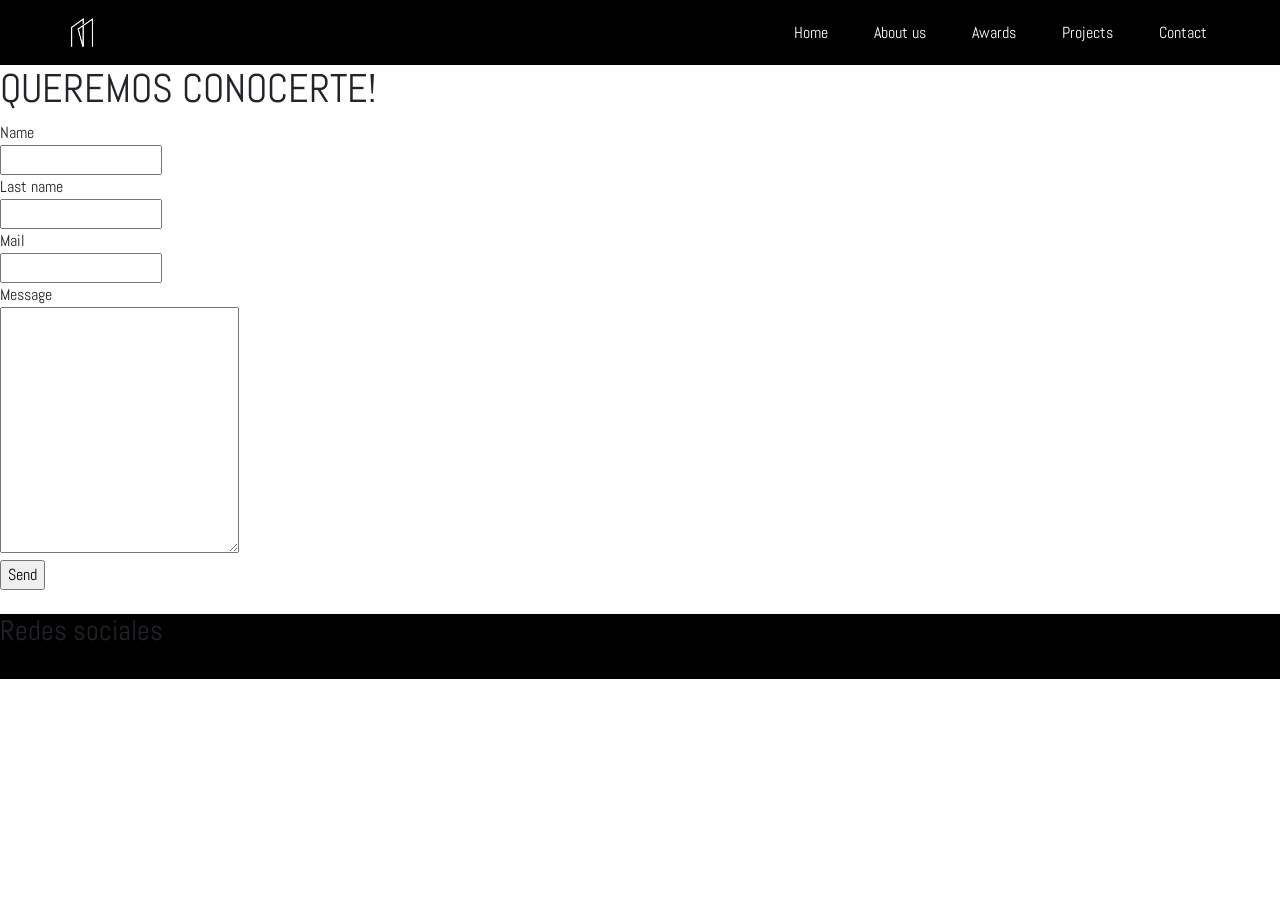
==== pages/contacto.html @ b18acd59 "agregando estilo a pagina home" ====
<!DOCTYPE html>
<html lang="en">
<head>
    <meta charset="UTF-8">
    <meta http-equiv="X-UA-Compatible" content="IE=edge">
    <meta name="viewport" content="width=device-width, initial-scale=1.0">
    <!-- LINK FAVICON -->
    <link rel="shortcut icon" href="../img/favicon.jpg" type="image/x-icon">
    <title>Contact</title>
    <!-- LINK BOOTSTRAP CSS -->
    <link href="https://cdn.jsdelivr.net/npm/bootstrap@5.2.3/dist/css/bootstrap.min.css" rel="stylesheet" integrity="sha384-rbsA2VBKQhggwzxH7pPCaAqO46MgnOM80zW1RWuH61DGLwZJEdK2Kadq2F9CUG65" crossorigin="anonymous">
    <!-- LINK CSS -->
    <link rel="stylesheet" href="../css/style.css">
</head>
<body>
    <!-- logo + nav -->
    <header>
        <nav class="navbar navbar-expand-lg">
            <div class="container-fluid">
                <img src="../img/logo.png" alt="logo" class="nav_logo">
                <button class="navbar-toggler" type="button" data-bs-toggle="collapse" data-bs-target="#navbarNavAltMarkup"aria-controls="navbarNavAltMarkup" aria-expanded="false" aria-label="Toggle navigation">
                <span class="navbar-toggler-icon"></span>
                </button>
                <div class="collapse navbar-collapse justify-content-end" id="navbarNavAltMarkup">
                    <div class="navbar-nav nav">
                        <a class="nav-link" href="../index.html">Home</a>
                        <a class="nav-link" href="nosotros.html">About us</a>                   
                        <a class="nav-link" href="premios.html">Awards</a>                    
                        <a class="nav-link" href="proyectos.html">Projects</a>                    
                        <a class="nav-link" href="#">Contact</a>
                    </div>
                </div>
            </div>
        </nav>
    </header>
    <!-- contenido principal -->
    <main>
        <div>
            <h1>QUEREMOS CONOCERTE!</h1>
        </div>
        <div>
            <form action="#">
                <label for="nombre">Name</label><br>
                <input type="text"><br>
                <label for="apellido">Last name</label><br>
                <input type="text"><br>
                <label for="mail">Mail</label><br>
                <input type="email" name="mail"><br>
                <label for="Mensaje">Message</label><br>
                <textarea name="mensaje" id="" cols="30" rows="10"></textarea><br>
                <input type="submit" value="Send">
            </form>
            <div>
                <img src="" alt="">
            </div>
        </div>
    </main>
    <!-- pie de pagina -->
    <footer>
        <div>
            <h3>Redes sociales</h3>
        </div>
    </footer>
    <!-- JAVASCRIPT BOOTSTRAP -->
    <script src="https://cdn.jsdelivr.net/npm/bootstrap@5.2.3/dist/js/bootstrap.bundle.min.js" integrity="sha384-kenU1KFdBIe4zVF0s0G1M5b4hcpxyD9F7jL+jjXkk+Q2h455rYXK/7HAuoJl+0I4" crossorigin="anonymous"></script>
</body>
</html>
---- css/style.css ----
@import url("https://fonts.googleapis.com/css2?family=Abel&display=swap");
header {
  background-color: black;
}

.nav-link {
  color: white;
  margin-left: 15px;
  margin-right: 15px;
}

.nav-link:hover {
  text-decoration: underline;
  color: rgb(195, 169, 139);
}

nav {
  height: 65px;
}

.nav_logo {
  height: 65px;
  width: auto;
}

nav .container-fluid {
  padding-left: 50px;
  padding-right: 50px;
}

main {
  box-sizing: border-box;
}

.fondoHome {
  background-image: url(../img/bathroom.jpg);
  width: 100%;
  height: 100vh;
  background-size: cover;
  background-position: center;
}

.home_titulo h1 {
  font-size: 100px;
  color: white;
  margin: 50px;
  margin-top: 200px;
  margin-bottom: 20px;
  text-align: center;
}

body {
  font-family: "Abel", sans-serif;
}

footer {
  background-color: black;
  height: 65px;
}

.home_boton a {
  background-color: rgb(195, 169, 139);
  color: black;
  padding: 10px;
  border-radius: 10px;
  text-decoration: none;
}

.home_boton {
  text-align: center;
}

/*# sourceMappingURL=style.css.map */
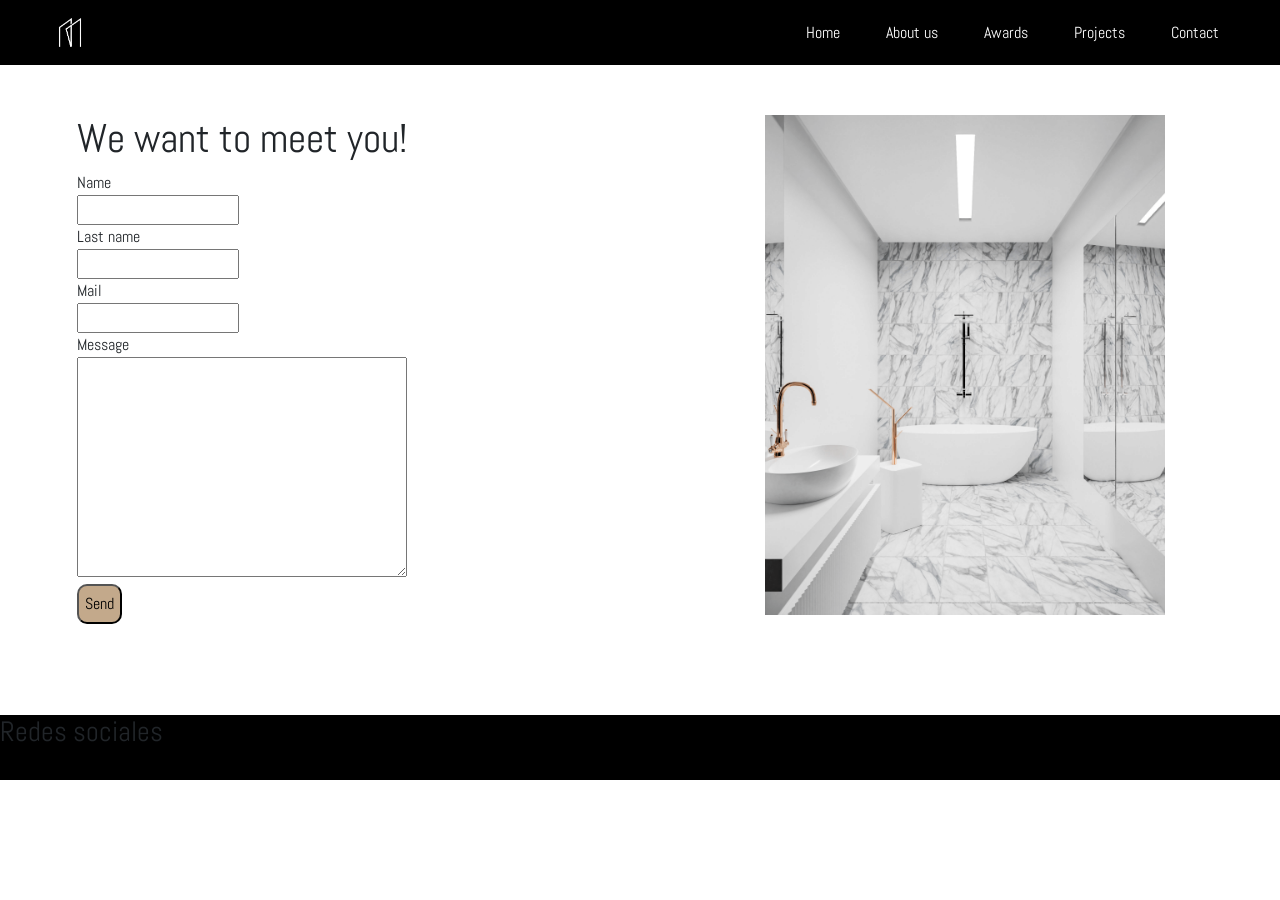
==== commit 6d7d51d0: "agregamos estilo en la pagina premios" ====
--- a/pages/contacto.html
+++ b/pages/contacto.html
@@ -13,54 +13,56 @@
     <link rel="stylesheet" href="../css/style.css">
 </head>
 <body>
-    <!-- logo + nav -->
-    <header>
-        <nav class="navbar navbar-expand-lg">
-            <div class="container-fluid">
-                <img src="../img/logo.png" alt="logo" class="nav_logo">
-                <button class="navbar-toggler" type="button" data-bs-toggle="collapse" data-bs-target="#navbarNavAltMarkup"aria-controls="navbarNavAltMarkup" aria-expanded="false" aria-label="Toggle navigation">
-                <span class="navbar-toggler-icon"></span>
-                </button>
-                <div class="collapse navbar-collapse justify-content-end" id="navbarNavAltMarkup">
-                    <div class="navbar-nav nav">
-                        <a class="nav-link" href="../index.html">Home</a>
-                        <a class="nav-link" href="nosotros.html">About us</a>                   
-                        <a class="nav-link" href="premios.html">Awards</a>                    
-                        <a class="nav-link" href="proyectos.html">Projects</a>                    
-                        <a class="nav-link" href="#">Contact</a>
+    <div>
+        <!-- logo + nav -->    
+        <header class="row">        
+            <nav class="navbar navbar-expand-lg col-12 cold-xl-12">  
+                <div class="container-fluid">        
+                    <img src="../img/logo.png" alt="logo" class="nav_logo">   
+                    <button class="navbar-toggler" type="button" data-bs-toggle="collapse" data-bs-target="#navbarNavAltMarkup" aria-controls="navbarNavAltMarkup" aria-expanded="false" aria-label="Toggle navigation">
+                    <span class="navbar-toggler-icon"></span>    
+                    </button>   
+                    <div class="collapse navbar-collapse justify-content-end" id="navbarNavAltMarkup">    
+                        <div class="navbar-nav nav">  
+                            <a class="nav-link" href="../index.html">Home</a>                           
+                            <a class="nav-link" href="nosotros.html">About us</a>                     
+                            <a class="nav-link" href="premios.html">Awards</a>                        
+                            <a class="nav-link" href="proyectos.html">Projects</a>                        
+                            <a class="nav-link" href="#">Contact</a>
+                        </div>
                     </div>
+                </div>    
+            </nav>    
+        </header>    
+        <!-- contenido principal -->    
+        <main>   
+            <div class="row d-flex texto_cont">
+                <div class="col-12 cold-xl-8"> 
+                    <h1>We want to meet you!</h1>       
+                    <form action="#">    
+                        <label for="nombre">Name</label><br>    
+                        <input type="text"><br>
+                        <label for="apellido">Last name</label><br>
+                        <input type="text"><br>    
+                        <label for="mail">Mail</label><br>    
+                        <input type="email" name="mail"><br>    
+                        <label for="Mensaje">Message</label><br>    
+                        <textarea name="mensaje" id="" cols="30" rows="10" style="width: 330px;height: 220px;"></textarea><br>    
+                        <input type="submit" value="Send" class="proy_boton">    
+                    </form>       
+                </div> 
+                <div class="col-12 cold-xl-4 img-fluid blanco">
+                    <img src="../img/whitedream.png" alt="bathroom">    
                 </div>
+            </div>  
+        </main>    
+        <!-- pie de pagina -->    
+        <footer class="row">
+            <div class="col-12 cold-xl-12">
+                <h3>Redes sociales</h3>
             </div>
-        </nav>
-    </header>
-    <!-- contenido principal -->
-    <main>
-        <div>
-            <h1>QUEREMOS CONOCERTE!</h1>
-        </div>
-        <div>
-            <form action="#">
-                <label for="nombre">Name</label><br>
-                <input type="text"><br>
-                <label for="apellido">Last name</label><br>
-                <input type="text"><br>
-                <label for="mail">Mail</label><br>
-                <input type="email" name="mail"><br>
-                <label for="Mensaje">Message</label><br>
-                <textarea name="mensaje" id="" cols="30" rows="10"></textarea><br>
-                <input type="submit" value="Send">
-            </form>
-            <div>
-                <img src="" alt="">
-            </div>
-        </div>
-    </main>
-    <!-- pie de pagina -->
-    <footer>
-        <div>
-            <h3>Redes sociales</h3>
-        </div>
-    </footer>
+        </footer>
+    </div>
     <!-- JAVASCRIPT BOOTSTRAP -->
     <script src="https://cdn.jsdelivr.net/npm/bootstrap@5.2.3/dist/js/bootstrap.bundle.min.js" integrity="sha384-kenU1KFdBIe4zVF0s0G1M5b4hcpxyD9F7jL+jjXkk+Q2h455rYXK/7HAuoJl+0I4" crossorigin="anonymous"></script>
 </body>
--- a/css/style.css
+++ b/css/style.css
@@ -29,7 +29,16 @@
 }
 
 main {
-  box-sizing: border-box;
+  box-sizing: content-box;
+}
+
+body {
+  font-family: "Abel", sans-serif;
+}
+
+img {
+  max-width: 100%;
+  max-height: 100%;
 }
 
 .fondoHome {
@@ -49,8 +58,82 @@
   text-align: center;
 }
 
-body {
-  font-family: "Abel", sans-serif;
+.texto_nos {
+  flex-direction: column;
+  margin: 50px;
+  margin-left: 65px;
+  padding: 0;
+  width: 650px;
+  justify-content: space-between;
+}
+
+.texto_nos h1 {
+  margin-bottom: 25px;
+}
+
+.P_ultimo {
+  margin-bottom: 50px;
+}
+
+.living {
+  width: 400px;
+  height: auto;
+  margin: 50px;
+}
+
+.proyectos {
+  background-color: black;
+}
+
+.cards {
+  margin-top: 50px;
+  margin-bottom: 50px;
+  margin-left: 5px;
+  margin-right: 5px;
+}
+
+.card {
+  padding: 0;
+  border: none;
+  background-color: rgb(135, 116, 94);
+  width: 320px;
+}
+
+.card-text {
+  font-size: xx-large;
+}
+
+.texto_cont {
+  flex-wrap: nowrap;
+  margin: 50px;
+  margin-left: 65px;
+  padding: 0;
+  width: 650px;
+}
+
+.blanco {
+  width: 400px;
+  height: auto;
+  margin: 50px;
+  margin-top: 0;
+  padding: 0;
+}
+
+.text_premios {
+  margin-right: 200px;
+  margin-left: 200px;
+  margin-top: 50px;
+}
+
+.img_premios img {
+  width: 400px;
+  height: 450px;
+}
+
+.img_premios {
+  justify-content: space-evenly;
+  margin-top: 20px;
+  margin-bottom: 20px;
 }
 
 footer {
@@ -58,7 +141,7 @@
   height: 65px;
 }
 
-.home_boton a {
+.home_boton a, .nos_boton a {
   background-color: rgb(195, 169, 139);
   color: black;
   padding: 10px;
@@ -70,4 +153,16 @@
   text-align: center;
 }
 
+.nos_boton {
+  align-items: end;
+}
+
+.proy_boton {
+  background-color: rgb(195, 169, 139);
+  color: black;
+  padding: 6px;
+  border-radius: 10px;
+  text-decoration: none;
+}
+
 /*# sourceMappingURL=style.css.map */
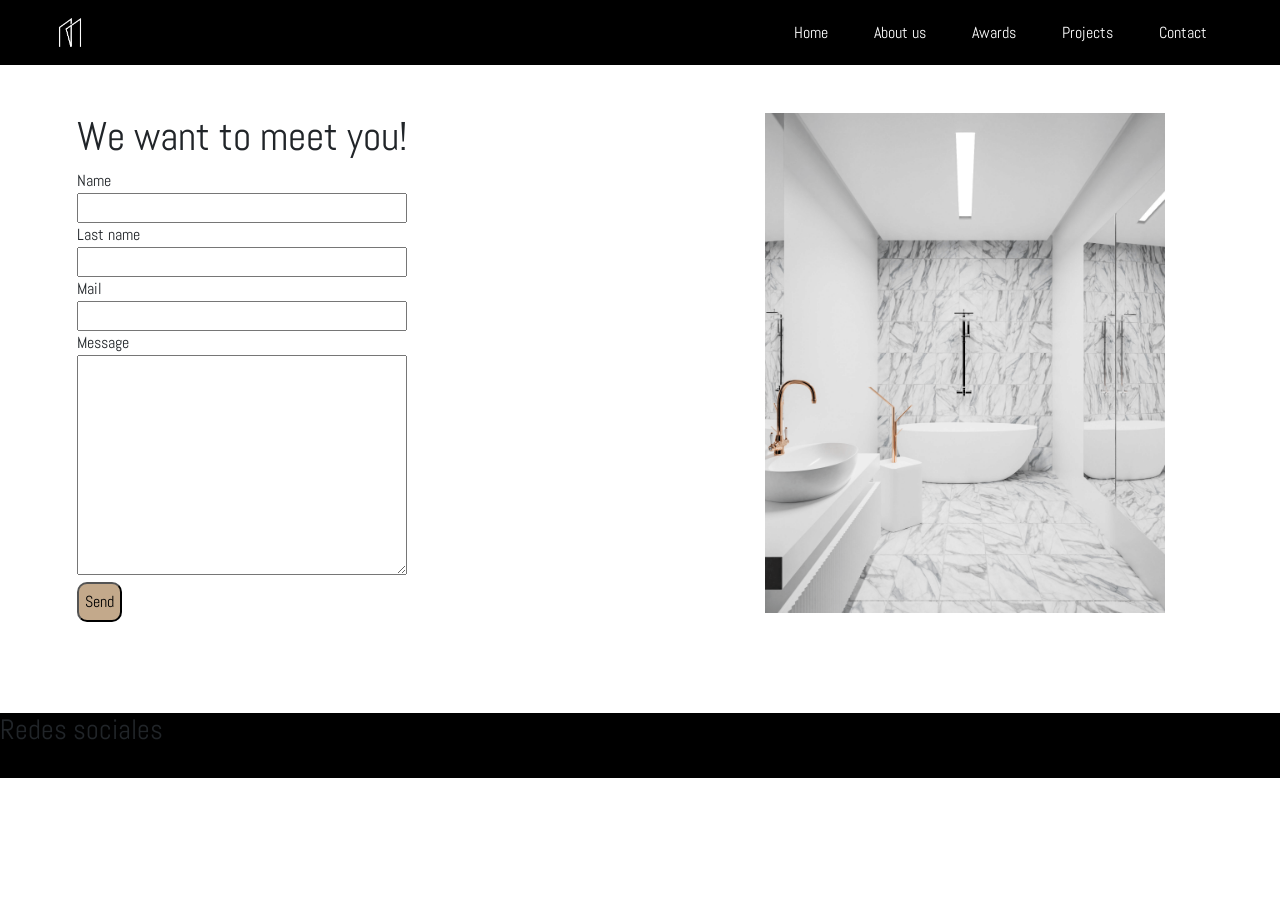
==== commit 513b9e01: "cambiando estilo de menu" ====
--- a/pages/contacto.html
+++ b/pages/contacto.html
@@ -13,11 +13,11 @@
     <link rel="stylesheet" href="../css/style.css">
 </head>
 <body>
-    <div>
+    <div class="container-fluid p-0">
         <!-- logo + nav -->    
         <header class="row">        
             <nav class="navbar navbar-expand-lg col-12 cold-xl-12">  
-                <div class="container-fluid">        
+                <div class="container-fluid menu">        
                     <img src="../img/logo.png" alt="logo" class="nav_logo">   
                     <button class="navbar-toggler" type="button" data-bs-toggle="collapse" data-bs-target="#navbarNavAltMarkup" aria-controls="navbarNavAltMarkup" aria-expanded="false" aria-label="Toggle navigation">
                     <span class="navbar-toggler-icon"></span>    
@@ -36,16 +36,16 @@
         </header>    
         <!-- contenido principal -->    
         <main>   
-            <div class="row d-flex texto_cont">
-                <div class="col-12 cold-xl-8"> 
+            <div class="row d-flex texto_cont mt-5 p-0">
+                <div class="col-12 cold-xl-8 formulario"> 
                     <h1>We want to meet you!</h1>       
                     <form action="#">    
                         <label for="nombre">Name</label><br>    
-                        <input type="text"><br>
+                        <input type="text" style="width: 330px"><br>
                         <label for="apellido">Last name</label><br>
-                        <input type="text"><br>    
+                        <input type="text" style="width: 330px"><br>    
                         <label for="mail">Mail</label><br>    
-                        <input type="email" name="mail"><br>    
+                        <input type="email" name="mail" style="width: 330px"><br>    
                         <label for="Mensaje">Message</label><br>    
                         <textarea name="mensaje" id="" cols="30" rows="10" style="width: 330px;height: 220px;"></textarea><br>    
                         <input type="submit" value="Send" class="proy_boton">    
--- a/css/style.css
+++ b/css/style.css
@@ -28,6 +28,11 @@
   padding-right: 50px;
 }
 
+@media (max-width: 768px) {
+  .menu {
+    background-color: black;
+  }
+}
 main {
   box-sizing: content-box;
 }
@@ -39,6 +44,10 @@
 img {
   max-width: 100%;
   max-height: 100%;
+}
+
+.row {
+  margin-right: 0;
 }
 
 .fondoHome {
@@ -90,6 +99,7 @@
   margin-bottom: 50px;
   margin-left: 5px;
   margin-right: 5px;
+  justify-content: space-between;
 }
 
 .card {
@@ -107,7 +117,6 @@
   flex-wrap: nowrap;
   margin: 50px;
   margin-left: 65px;
-  padding: 0;
   width: 650px;
 }
 
@@ -122,7 +131,7 @@
 .text_premios {
   margin-right: 200px;
   margin-left: 200px;
-  margin-top: 50px;
+  text-align: center;
 }
 
 .img_premios img {
@@ -131,11 +140,67 @@
 }
 
 .img_premios {
-  justify-content: space-evenly;
   margin-top: 20px;
   margin-bottom: 20px;
 }
 
+@media (max-width: 768px) {
+  .home_titulo h1 {
+    font-size: 75px;
+  }
+  .texto_nos {
+    padding: 10px;
+    margin: auto;
+    text-align: inherit;
+    width: 350px;
+  }
+  .mt-5 {
+    margin-top: 0;
+  }
+  .living {
+    padding: 0;
+    width: auto;
+  }
+  .cards {
+    justify-content: center;
+  }
+  .card {
+    margin-bottom: 30px;
+  }
+  .menu {
+    z-index: 1;
+  }
+  .text_premios {
+    margin: auto;
+    padding: 10px;
+    text-align: inherit;
+    width: 350px;
+  }
+  .img_premios {
+    flex-direction: column;
+  }
+  .img_premios img {
+    width: auto;
+    height: auto;
+    margin-bottom: 20px;
+  }
+  .texto_cont {
+    width: auto;
+    margin: 0;
+    flex-direction: column;
+    align-items: center;
+  }
+  .blanco {
+    width: 100%;
+    margin-top: 50px;
+  }
+  .formulario {
+    display: flex;
+    flex-direction: column;
+    align-items: center;
+    text-align: center;
+  }
+}
 footer {
   background-color: black;
   height: 65px;
@@ -165,4 +230,8 @@
   text-decoration: none;
 }
 
+.navbar-toggler {
+  background-color: rgb(195, 169, 139);
+}
+
 /*# sourceMappingURL=style.css.map */
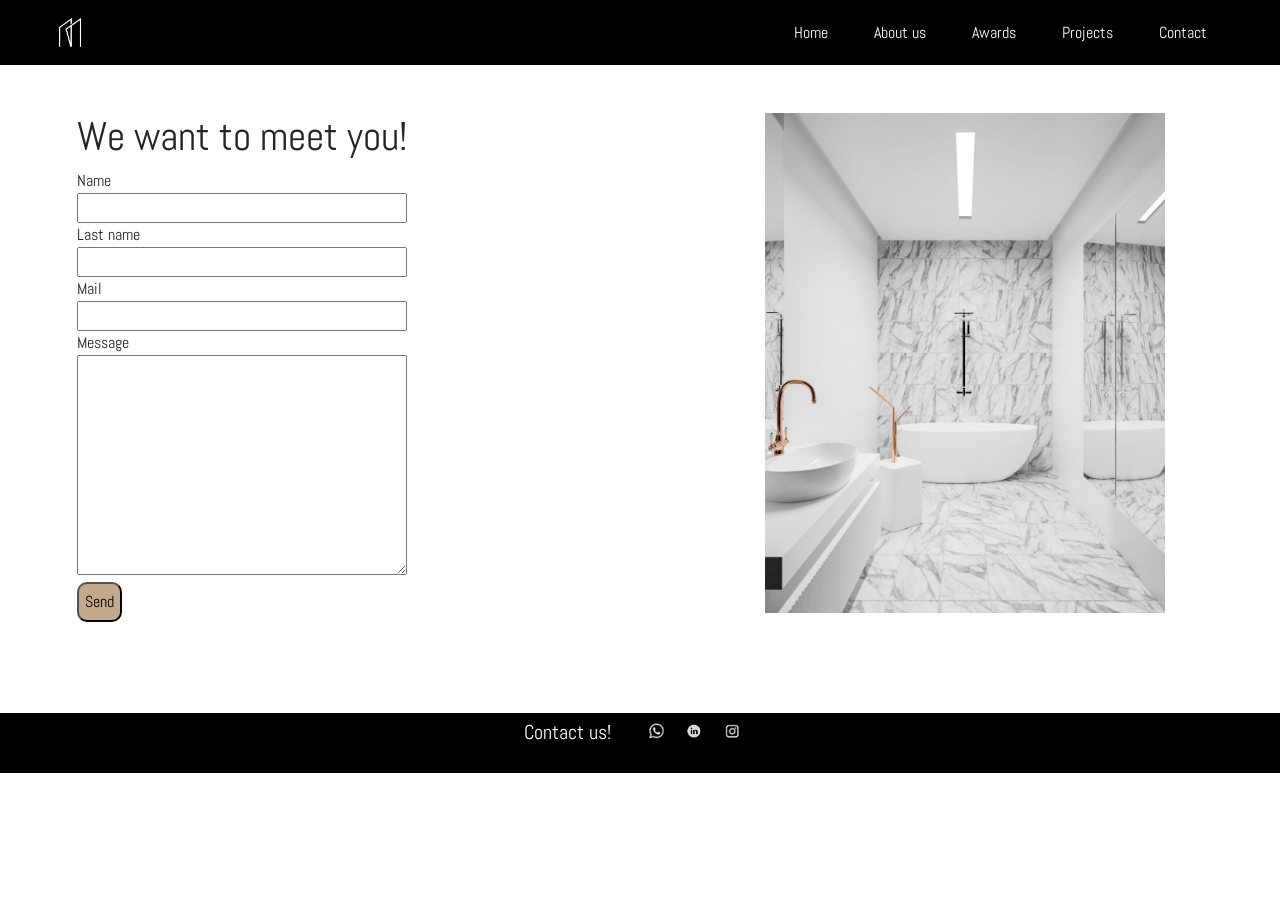
==== commit 48568e48: "estilo de footer" ====
--- a/pages/contacto.html
+++ b/pages/contacto.html
@@ -57,9 +57,26 @@
             </div>  
         </main>    
         <!-- pie de pagina -->    
-        <footer class="row">
-            <div class="col-12 cold-xl-12">
-                <h3>Redes sociales</h3>
+        <footer class="d-flex justify-content-center align-items-center">
+            <div class="row">
+                <div class="col-12 cold-xl-3">
+                    <h3>Contact us!</h3>
+                </div>
+            </div>
+            <div class="row">
+                <div class="col-12 cold-xl-3 img-fluid rrss">
+                    <a href="https://www.google.com/" target><img src="../img/what.png" alt="whatsapp"></a>
+                </div>
+            </div>
+            <div class="row">
+                <div class="col-12 cold-xl-3 img-fluid rrss">
+                    <a href="https://www.google.com/" target><img src="../img/linke.png" alt="Linkedin"></a>
+                </div>
+            </div>
+            <div class="row">
+                <div class="col-12 cold-xl-3 img-fluid rrss">
+                    <a href="https://www.google.com/" target><img src="../img/insta.png" alt="instagram"></a>
+                </div>
             </div>
         </footer>
     </div>
--- a/css/style.css
+++ b/css/style.css
@@ -203,7 +203,19 @@
 }
 footer {
   background-color: black;
-  height: 65px;
+  height: 60px;
+}
+
+footer h3 {
+  font-size: 20px;
+  color: white;
+  padding-right: 20px;
+  padding-bottom: 15px;
+}
+
+.rrss {
+  width: 50px;
+  height: 50px;
 }
 
 .home_boton a, .nos_boton a {
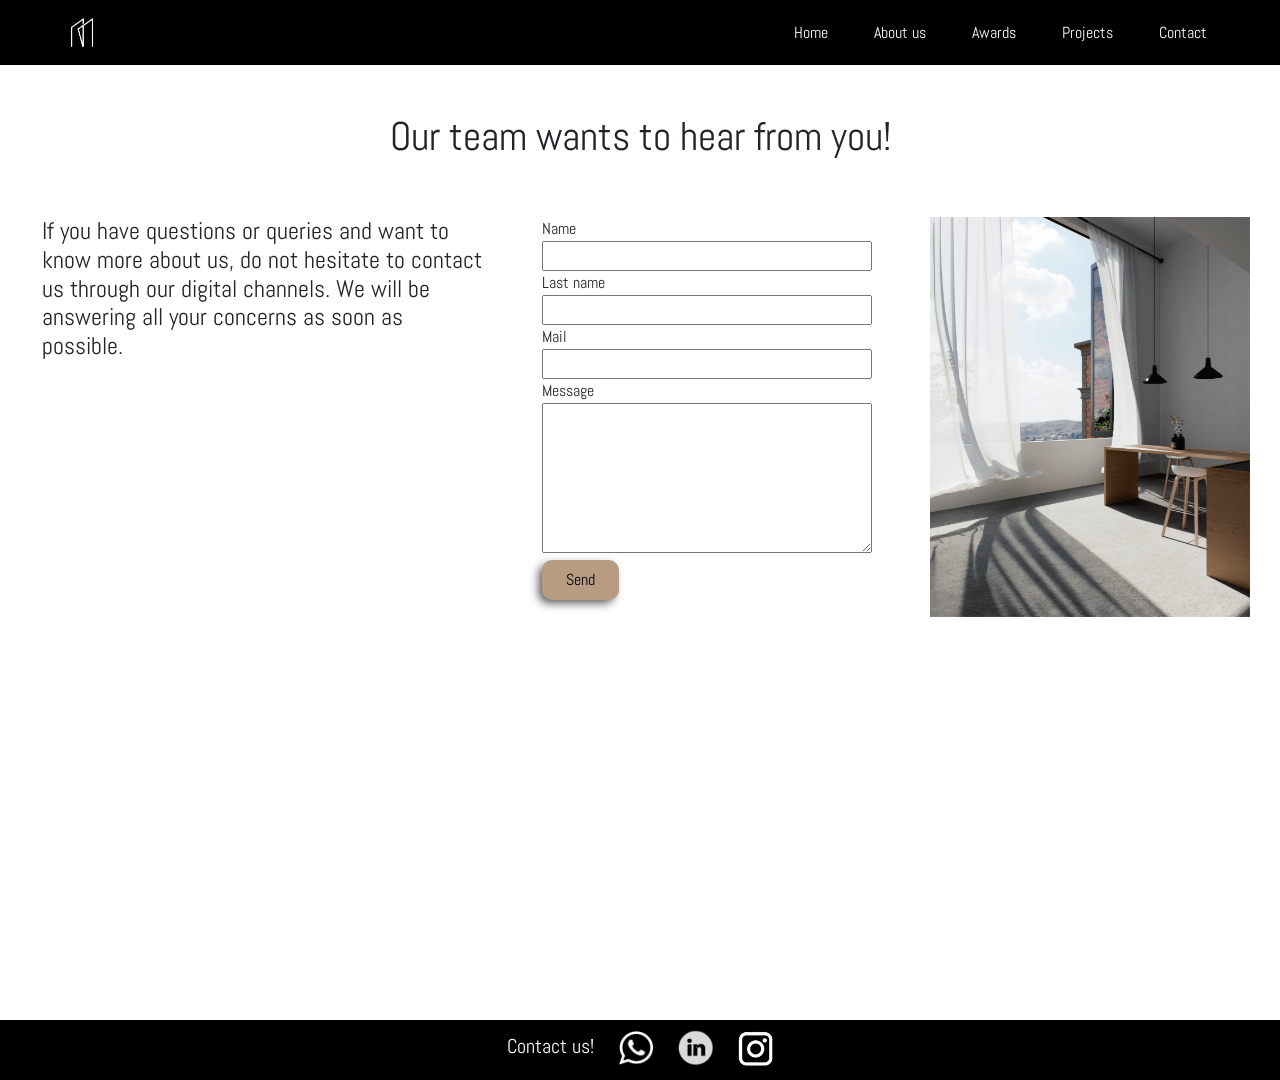
==== commit 69cdb8a7: "agregado de mapa en la pagina contacto" ====
--- a/pages/contacto.html
+++ b/pages/contacto.html
@@ -6,7 +6,10 @@
     <meta name="viewport" content="width=device-width, initial-scale=1.0">
     <!-- LINK FAVICON -->
     <link rel="shortcut icon" href="../img/favicon.jpg" type="image/x-icon">
-    <title>Contact</title>
+    <title>Contact - Go Arch</title>
+    <!-- ETIQUETAS SEO -->
+    <meta name="description" content="arquitecture studio contact">
+    <meta name="keywords" content="contact, linkeding, whatsapp, instagram, architecture">
     <!-- LINK BOOTSTRAP CSS -->
     <link href="https://cdn.jsdelivr.net/npm/bootstrap@5.2.3/dist/css/bootstrap.min.css" rel="stylesheet" integrity="sha384-rbsA2VBKQhggwzxH7pPCaAqO46MgnOM80zW1RWuH61DGLwZJEdK2Kadq2F9CUG65" crossorigin="anonymous">
     <!-- LINK CSS -->
@@ -16,7 +19,7 @@
     <div class="container-fluid p-0">
         <!-- logo + nav -->    
         <header class="row">        
-            <nav class="navbar navbar-expand-lg col-12 cold-xl-12">  
+            <nav class="navbar navbar-expand-lg col-12 col-xl-12">  
                 <div class="container-fluid menu">        
                     <img src="../img/logo.png" alt="logo" class="nav_logo">   
                     <button class="navbar-toggler" type="button" data-bs-toggle="collapse" data-bs-target="#navbarNavAltMarkup" aria-controls="navbarNavAltMarkup" aria-expanded="false" aria-label="Toggle navigation">
@@ -35,10 +38,17 @@
             </nav>    
         </header>    
         <!-- contenido principal -->    
-        <main>   
-            <div class="row d-flex texto_cont mt-5 p-0">
-                <div class="col-12 cold-xl-8 formulario"> 
-                    <h1>We want to meet you!</h1>       
+        <main>
+            <div class="row text-center my-5">
+                <div class="col-12 col-xl-12">
+                    <h1>Our team wants to hear from you!</h1>       
+                </div>
+            </div>
+            <div class="row p-0 justify-content-center">
+                <div class="col-12 col-xl-4 texto_cont">
+                    <h4>If you have questions or queries and want to know more about us, do not hesitate to contact us through our digital channels. We will be answering all your concerns as soon as possible.</h4>
+                </div>
+                <div class="col-12 col-xl-4 formulario"> 
                     <form action="#">    
                         <label for="nombre">Name</label><br>    
                         <input type="text" style="width: 330px"><br>
@@ -47,14 +57,31 @@
                         <label for="mail">Mail</label><br>    
                         <input type="email" name="mail" style="width: 330px"><br>    
                         <label for="Mensaje">Message</label><br>    
-                        <textarea name="mensaje" id="" cols="30" rows="10" style="width: 330px;height: 220px;"></textarea><br>    
-                        <input type="submit" value="Send" class="proy_boton">    
+                        <textarea name="mensaje" id="" cols="30" rows="10" style="width: 330px;height: 150px;"></textarea><br>    
+                        <input type="submit" value="Send" class="cont_boton">    
                     </form>       
-                </div> 
-                <div class="col-12 cold-xl-4 img-fluid blanco">
-                    <img src="../img/whitedream.png" alt="bathroom">    
                 </div>
-            </div>  
+                <div class="col-12 col-xl-4 p-0 space">
+                    <div id="carouselExampleSlidesOnly" class="carousel slide space" data-bs-ride="carousel">
+                        <div class="carousel-inner">
+                          <div class="carousel-item active">
+                            <img src="../img/space1.png" class="d-block w-100" alt="">
+                          </div>
+                          <div class="carousel-item">
+                            <img src="../img/space2.png" class="d-block w-100" alt="...">
+                          </div>
+                          <div class="carousel-item">
+                            <img src="../img/space3.png" class="d-block w-100" alt="...">
+                          </div>
+                        </div>
+                    </div>
+                </div>
+            </div> 
+            <div class="row">
+                <div class="col-12 col-xl-12 p-0">
+                    <iframe src="https://www.google.com/maps/embed?pb=!1m18!1m12!1m3!1d3397.3742118026203!2d-58.51068938484685!3d-31.62360298133549!2m3!1f0!2f0!3f0!3m2!1i1024!2i768!4f13.1!3m3!1m2!1s0x95b20382087c1f01%3A0xb15e215e9567883d!2sLisandro%20Castro%20154%2C%20San%20Salvador%2C%20Entre%20R%C3%ADos!5e0!3m2!1ses!2sar!4v1682643046703!5m2!1ses!2sar" allowfullscreen="" loading="lazy" referrerpolicy="no-referrer-when-downgrade" class="mapa"></iframe>
+                </div>
+            </div>
         </main>    
         <!-- pie de pagina -->    
         <footer class="d-flex justify-content-center align-items-center">
--- a/css/style.css
+++ b/css/style.css
@@ -48,9 +48,17 @@
 
 .row {
   margin-right: 0;
+  margin-left: 0;
+}
+
+body {
+  height: 100vh;
 }
 
 .fondoHome {
+  display: flex;
+  flex-direction: column;
+  align-items: center;
   background-image: url(../img/bathroom.jpg);
   width: 100%;
   height: 100vh;
@@ -60,11 +68,9 @@
 
 .home_titulo h1 {
   font-size: 100px;
+  position: relative;
+  z-index: 1;
   color: white;
-  margin: 50px;
-  margin-top: 200px;
-  margin-bottom: 20px;
-  text-align: center;
 }
 
 .texto_nos {
@@ -92,6 +98,7 @@
 
 .proyectos {
   background-color: black;
+  height: 100vh;
 }
 
 .cards {
@@ -113,19 +120,23 @@
   font-size: xx-large;
 }
 
+.space {
+  width: 20rem;
+}
+
 .texto_cont {
-  flex-wrap: nowrap;
-  margin: 50px;
-  margin-left: 65px;
-  width: 650px;
-}
-
-.blanco {
-  width: 400px;
-  height: auto;
-  margin: 50px;
-  margin-top: 0;
-  padding: 0;
+  padding-right: 3rem;
+  width: 500px;
+}
+
+.formulario {
+  width: 400px;
+}
+
+.mapa {
+  width: 100%;
+  height: 300px;
+  margin-top: 6rem;
 }
 
 .text_premios {
@@ -209,25 +220,30 @@
 footer h3 {
   font-size: 20px;
   color: white;
-  padding-right: 20px;
-  padding-bottom: 15px;
+  justify-content: space-between;
 }
 
 .rrss {
-  width: 50px;
-  height: 50px;
+  width: 60px;
+  height: 40px;
 }
 
 .home_boton a, .nos_boton a {
   background-color: rgb(195, 169, 139);
   color: black;
-  padding: 10px;
+  padding-left: 2.5rem;
+  padding-right: 2.5rem;
+  padding-bottom: 0.5rem;
+  padding-top: 0.5rem;
   border-radius: 10px;
   text-decoration: none;
+  box-shadow: -4px 4px 10px -1px rgba(0, 0, 0, 0.68);
 }
 
 .home_boton {
   text-align: center;
+  z-index: 1;
+  margin-top: 2.5rem;
 }
 
 .nos_boton {
@@ -246,4 +262,27 @@
   background-color: rgb(195, 169, 139);
 }
 
+.cont_boton {
+  background-color: rgb(184, 156, 130);
+  border: none;
+  border-radius: 10px;
+  padding-left: 1.5rem;
+  padding-right: 1.5rem;
+  padding-bottom: 0.5rem;
+  padding-top: 0.5rem;
+  text-decoration: none;
+  box-shadow: -4px 4px 10px -1px rgba(0, 0, 0, 0.68);
+}
+
+.living {
+  width: 400px;
+  height: auto;
+  transition: height 1s, width 2s;
+}
+
+.living:hover {
+  width: 420px;
+  height: auto;
+}
+
 /*# sourceMappingURL=style.css.map */
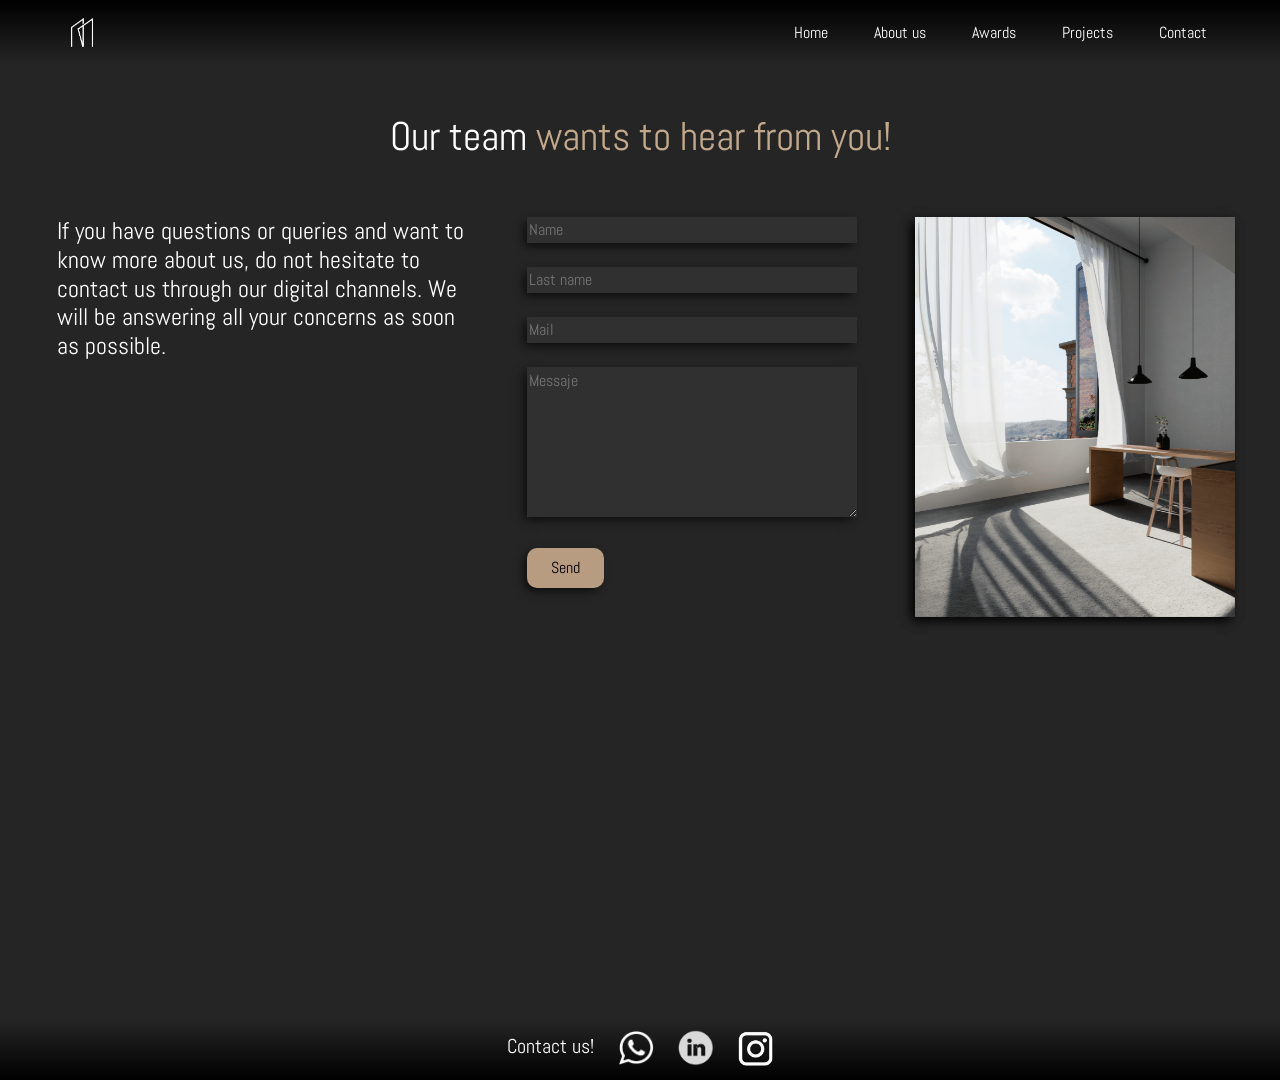
==== commit a705147c: "agregado de peque;as animaciones" ====
--- a/pages/contacto.html
+++ b/pages/contacto.html
@@ -16,7 +16,7 @@
     <link rel="stylesheet" href="../css/style.css">
 </head>
 <body>
-    <div class="container-fluid p-0">
+    <div class="container-fluid p-0 contact">
         <!-- logo + nav -->    
         <header class="row">        
             <nav class="navbar navbar-expand-lg col-12 col-xl-12">  
@@ -41,7 +41,7 @@
         <main>
             <div class="row text-center my-5">
                 <div class="col-12 col-xl-12">
-                    <h1>Our team wants to hear from you!</h1>       
+                    <h1>Our team <span>wants to hear from you!</span></h1>       
                 </div>
             </div>
             <div class="row p-0 justify-content-center">
@@ -50,14 +50,10 @@
                 </div>
                 <div class="col-12 col-xl-4 formulario"> 
                     <form action="#">    
-                        <label for="nombre">Name</label><br>    
-                        <input type="text" style="width: 330px"><br>
-                        <label for="apellido">Last name</label><br>
-                        <input type="text" style="width: 330px"><br>    
-                        <label for="mail">Mail</label><br>    
-                        <input type="email" name="mail" style="width: 330px"><br>    
-                        <label for="Mensaje">Message</label><br>    
-                        <textarea name="mensaje" id="" cols="30" rows="10" style="width: 330px;height: 150px;"></textarea><br>    
+                        <input type="text" placeholder="Name" class="form"><br>
+                        <input type="text" placeholder="Last name" class="form"><br>    
+                        <input type="email" name="mail" placeholder="Mail" class="form"><br>    
+                        <textarea name="mensaje" cols="30" rows="10" placeholder="Messaje"></textarea><br>    
                         <input type="submit" value="Send" class="cont_boton">    
                     </form>       
                 </div>
--- a/css/style.css
+++ b/css/style.css
@@ -1,6 +1,6 @@
 @import url("https://fonts.googleapis.com/css2?family=Abel&display=swap");
 header {
-  background-color: black;
+  background-image: linear-gradient(black, rgb(37, 37, 37));
 }
 
 .nav-link {
@@ -53,6 +53,10 @@
 
 body {
   height: 100vh;
+}
+
+span {
+  color: rgb(195, 169, 139);
 }
 
 .fondoHome {
@@ -65,48 +69,31 @@
   background-size: cover;
   background-position: center;
 }
-
-.home_titulo h1 {
+.fondoHome .home_titulo h1 {
   font-size: 100px;
   position: relative;
   z-index: 1;
   color: white;
 }
 
-.texto_nos {
-  flex-direction: column;
-  margin: 50px;
-  margin-left: 65px;
-  padding: 0;
+.nosotros {
+  background-color: rgb(37, 37, 37);
+}
+.nosotros .living {
+  width: 400px;
+}
+.nosotros .texto_nos {
   width: 650px;
-  justify-content: space-between;
-}
-
-.texto_nos h1 {
-  margin-bottom: 25px;
-}
-
-.P_ultimo {
-  margin-bottom: 50px;
-}
-
-.living {
-  width: 400px;
-  height: auto;
-  margin: 50px;
+  padding-right: 5rem;
+  color: white;
 }
 
 .proyectos {
-  background-color: black;
-  height: 100vh;
+  background-color: rgb(37, 37, 37);
 }
 
 .cards {
-  margin-top: 50px;
-  margin-bottom: 50px;
-  margin-left: 5px;
-  margin-right: 5px;
-  justify-content: space-between;
+  justify-content: space-evenly;
 }
 
 .card {
@@ -114,45 +101,52 @@
   border: none;
   background-color: rgb(135, 116, 94);
   width: 320px;
-}
-
-.card-text {
-  font-size: xx-large;
-}
-
-.space {
+  text-align: center;
+}
+
+.contact {
+  background-color: rgb(37, 37, 37);
+  color: white;
+}
+.contact .texto_cont {
+  padding-right: 3rem;
+  width: 470px;
+}
+.contact .space {
   width: 20rem;
-}
-
-.texto_cont {
-  padding-right: 3rem;
-  width: 500px;
-}
-
-.formulario {
-  width: 400px;
-}
-
-.mapa {
+  box-shadow: -4px 4px 10px -1px rgba(0, 0, 0, 0.68);
+}
+.contact .formulario {
+  width: 400px;
+}
+.contact .formulario .form, .contact .formulario textarea {
+  width: 330px;
+  background-color: rgb(48, 48, 48);
+  color: white;
+  border: none;
+  box-shadow: -4px 4px 10px -1px rgba(0, 0, 0, 0.68);
+  margin-bottom: 1.5rem;
+}
+.contact .formulario textarea {
+  height: 150px;
+}
+.contact .mapa {
   width: 100%;
   height: 300px;
   margin-top: 6rem;
 }
 
-.text_premios {
-  margin-right: 200px;
-  margin-left: 200px;
-  text-align: center;
-}
-
-.img_premios img {
+.premios {
+  background-color: rgb(37, 37, 37);
+  color: white;
+}
+.premios .text_prem {
+  padding-left: 10rem;
+  padding-right: 10rem;
+}
+.premios .img_premios img {
   width: 400px;
   height: 450px;
-}
-
-.img_premios {
-  margin-top: 20px;
-  margin-bottom: 20px;
 }
 
 @media (max-width: 768px) {
@@ -213,7 +207,7 @@
   }
 }
 footer {
-  background-color: black;
+  background-image: linear-gradient(to top, black, rgb(37, 37, 37));
   height: 60px;
 }
 
@@ -246,23 +240,11 @@
   margin-top: 2.5rem;
 }
 
-.nos_boton {
-  align-items: end;
-}
-
-.proy_boton {
-  background-color: rgb(195, 169, 139);
-  color: black;
-  padding: 6px;
-  border-radius: 10px;
-  text-decoration: none;
-}
-
 .navbar-toggler {
   background-color: rgb(195, 169, 139);
 }
 
-.cont_boton {
+.cont_boton, .proy_boton {
   background-color: rgb(184, 156, 130);
   border: none;
   border-radius: 10px;
@@ -274,15 +256,29 @@
   box-shadow: -4px 4px 10px -1px rgba(0, 0, 0, 0.68);
 }
 
+.proy_boton {
+  transform: translateY(-70px);
+}
+
 .living {
   width: 400px;
   height: auto;
-  transition: height 1s, width 2s;
+  transition: all 2s;
 }
 
 .living:hover {
-  width: 420px;
+  box-shadow: -4px 4px 10px -1px rgba(0, 0, 0, 0.68);
+}
+
+.casa1, .casa2, .casa3 {
+  width: 400px;
   height: auto;
+  transition: all 2s;
+}
+
+.casa1:hover, .casa2:hover, .casa3:hover {
+  box-shadow: -4px 4px 10px -1px rgba(0, 0, 0, 0.68);
+  filter: brightness(50%);
 }
 
 /*# sourceMappingURL=style.css.map */
